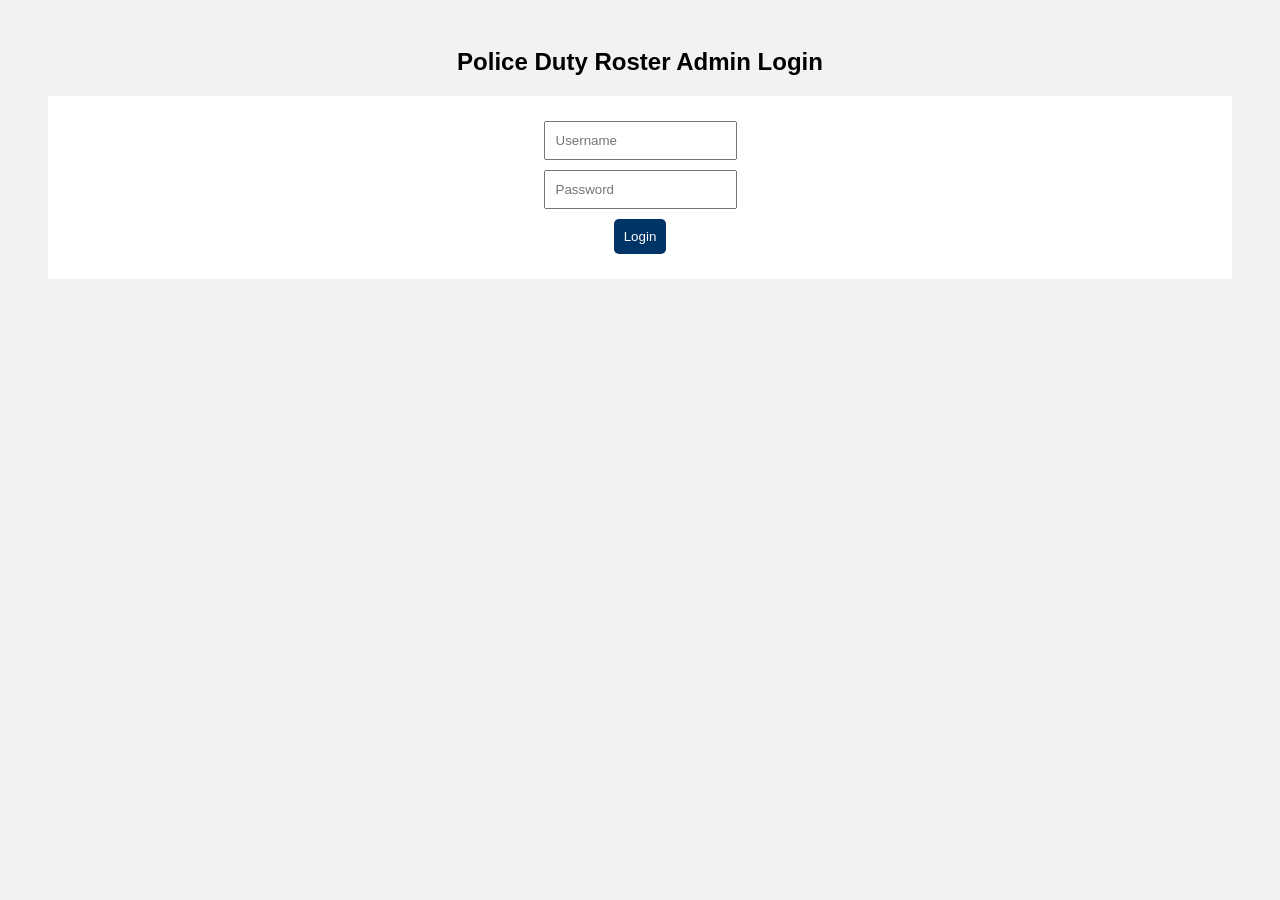
==== login.html @ 4e2f990d "Added admin panel, login and excel upload" ====
<!DOCTYPE html>
<html>
<head>

<title>Admin Login</title>

<link rel="stylesheet" href="style.css">

</head>

<body>


<h2>Police Duty Roster Admin Login</h2>


<div class="box">

<input 
type="text" 
id="username" 
placeholder="Username">


<br>


<input 
type="password" 
id="password" 
placeholder="Password">


<br>


<button onclick="login()">
Login
</button>


</div>



<script src="login.js"></script>

</body>
</html>
---- style.css ----
body{
    font-family: Arial;
    background:#f2f2f2;
    text-align:center;
}


h1{
    background:#003366;
    color:white;
    padding:15px;
}


table{
    width:80%;
    margin:auto;
    border-collapse:collapse;
    background:white;
}


th{
    background:#0066cc;
    color:white;
}


td,th{
    border:1px solid #ddd;
    padding:10px;
}


tr:hover{
    background:#eee;
}
button{

    padding:10px 15px;
    margin:10px;
    background:#003366;
    color:white;
    border:none;
    cursor:pointer;
    border-radius:5px;

}


button:hover{

    background:#0055aa;

}


@media print{

    button,
    input{

        display:none;

    }

}
.box{

background:white;
padding:20px;
margin:20px;

}


input{

padding:8px;
margin:5px;

}
body{

font-family:Arial;
background:#f2f2f2;
padding:20px;

}


h2,h3{

text-align:center;

}


input,button{

padding:10px;
margin:5px;

}


button{

background:#003366;
color:white;
border:none;
cursor:pointer;

}


table{

width:100%;
border-collapse:collapse;
background:white;

}


th{

background:#003366;
color:white;

}


td,th{

border:1px solid #ccc;
padding:8px;
text-align:center;

}


tr:hover{

background:#eee;

}


@media print{

button,input{

display:none;

}

}
.status{
    background:#e8f5e9;
    border:1px solid #4caf50;
    padding:10px;
    margin:15px 0;
    border-radius:5px;
    font-weight:bold;
}
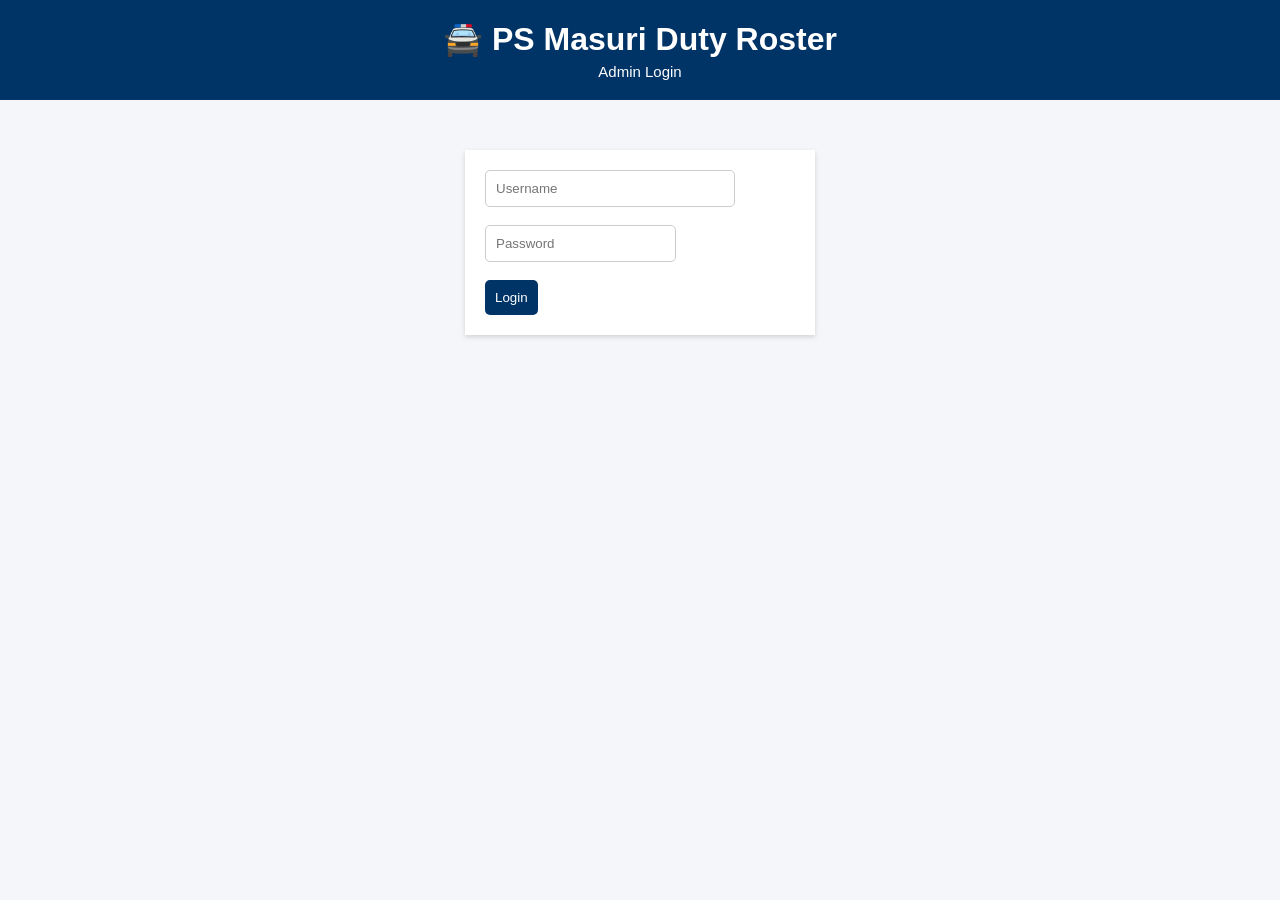
==== commit 4ced84f2: "Added Excel upload duty roster features" ====
--- a/login.html
+++ b/login.html
@@ -1,42 +1,61 @@
 <!DOCTYPE html>
-<html>
+<html lang="en">
+
 <head>
 
-<title>Admin Login</title>
+<meta charset="UTF-8">
+
+<meta name="viewport" content="width=device-width, initial-scale=1.0">
+
+<title>PS Masuri Login</title>
 
 <link rel="stylesheet" href="style.css">
 
 </head>
 
+
 <body>
 
 
-<h2>Police Duty Roster Admin Login</h2>
+<header>
+
+<h1>🚔 PS Masuri Duty Roster</h1>
+
+<p>Admin Login</p>
+
+</header>
 
 
-<div class="box">
+
+<div class="topbar" style="margin:50px auto; width:350px; display:block;">
+
 
 <input 
-type="text" 
-id="username" 
+type="text"
+id="username"
 placeholder="Username">
 
 
-<br>
+<br><br>
 
 
 <input 
-type="password" 
-id="password" 
+type="password"
+id="password"
 placeholder="Password">
 
 
-<br>
+<br><br>
 
 
 <button onclick="login()">
+
 Login
+
 </button>
+
+
+<p id="msg"></p>
 
 
 </div>
@@ -45,5 +64,7 @@
 
 <script src="login.js"></script>
 
+
 </body>
+
 </html>
--- a/style.css
+++ b/style.css
@@ -1,166 +1,113 @@
+*{
+    margin:0;
+    padding:0;
+    box-sizing:border-box;
+    font-family:Arial,Helvetica,sans-serif;
+}
+
 body{
-    font-family: Arial;
-    background:#f2f2f2;
+    background:#f4f6f9;
+}
+
+header{
+    background:#003366;
+    color:#fff;
+    padding:20px;
     text-align:center;
 }
 
+header p{
+    margin-top:5px;
+    font-size:15px;
+}
 
-h1{
+.topbar{
+    display:flex;
+    gap:10px;
+    flex-wrap:wrap;
+    padding:20px;
+    background:#fff;
+    box-shadow:0 2px 5px rgba(0,0,0,.15);
+}
+
+.topbar input[type="text"]{
+    flex:1;
+    min-width:250px;
+}
+
+input,button{
+    padding:10px;
+    border:1px solid #ccc;
+    border-radius:5px;
+}
+
+button{
     background:#003366;
     color:white;
-    padding:15px;
+    cursor:pointer;
+    border:none;
 }
 
+button:hover{
+    background:#00509e;
+}
+
+#status{
+    margin:20px;
+    padding:12px;
+    background:#e8f5e9;
+    border-left:5px solid green;
+    font-weight:bold;
+}
 
 table{
-    width:80%;
-    margin:auto;
+    width:98%;
+    margin:20px auto;
     border-collapse:collapse;
     background:white;
 }
 
-
 th{
-    background:#0066cc;
+    background:#003366;
     color:white;
+    padding:12px;
 }
 
-
-td,th{
+td{
     border:1px solid #ddd;
     padding:10px;
+    text-align:center;
 }
 
+tr:nth-child(even){
+    background:#f8f8f8;
+}
 
 tr:hover{
-    background:#eee;
+    background:#eef;
 }
-button{
 
-    padding:10px 15px;
-    margin:10px;
-    background:#003366;
-    color:white;
-    border:none;
-    cursor:pointer;
-    border-radius:5px;
+@media(max-width:768px){
+
+.topbar{
+    flex-direction:column;
+}
+
+table{
+    font-size:13px;
+}
 
 }
 
+@media print{
 
-button:hover{
-
-    background:#0055aa;
-
+.topbar,
+#status{
+    display:none;
 }
 
-
-@media print{
-
-    button,
-    input{
-
-        display:none;
-
-    }
-
-}
-.box{
-
-background:white;
-padding:20px;
-margin:20px;
-
+body{
+    background:white;
 }
 
-
-input{
-
-padding:8px;
-margin:5px;
-
-}
-body{
-
-font-family:Arial;
-background:#f2f2f2;
-padding:20px;
-
-}
-
-
-h2,h3{
-
-text-align:center;
-
-}
-
-
-input,button{
-
-padding:10px;
-margin:5px;
-
-}
-
-
-button{
-
-background:#003366;
-color:white;
-border:none;
-cursor:pointer;
-
-}
-
-
-table{
-
-width:100%;
-border-collapse:collapse;
-background:white;
-
-}
-
-
-th{
-
-background:#003366;
-color:white;
-
-}
-
-
-td,th{
-
-border:1px solid #ccc;
-padding:8px;
-text-align:center;
-
-}
-
-
-tr:hover{
-
-background:#eee;
-
-}
-
-
-@media print{
-
-button,input{
-
-display:none;
-
-}
-
-}
-.status{
-    background:#e8f5e9;
-    border:1px solid #4caf50;
-    padding:10px;
-    margin:15px 0;
-    border-radius:5px;
-    font-weight:bold;
 }
